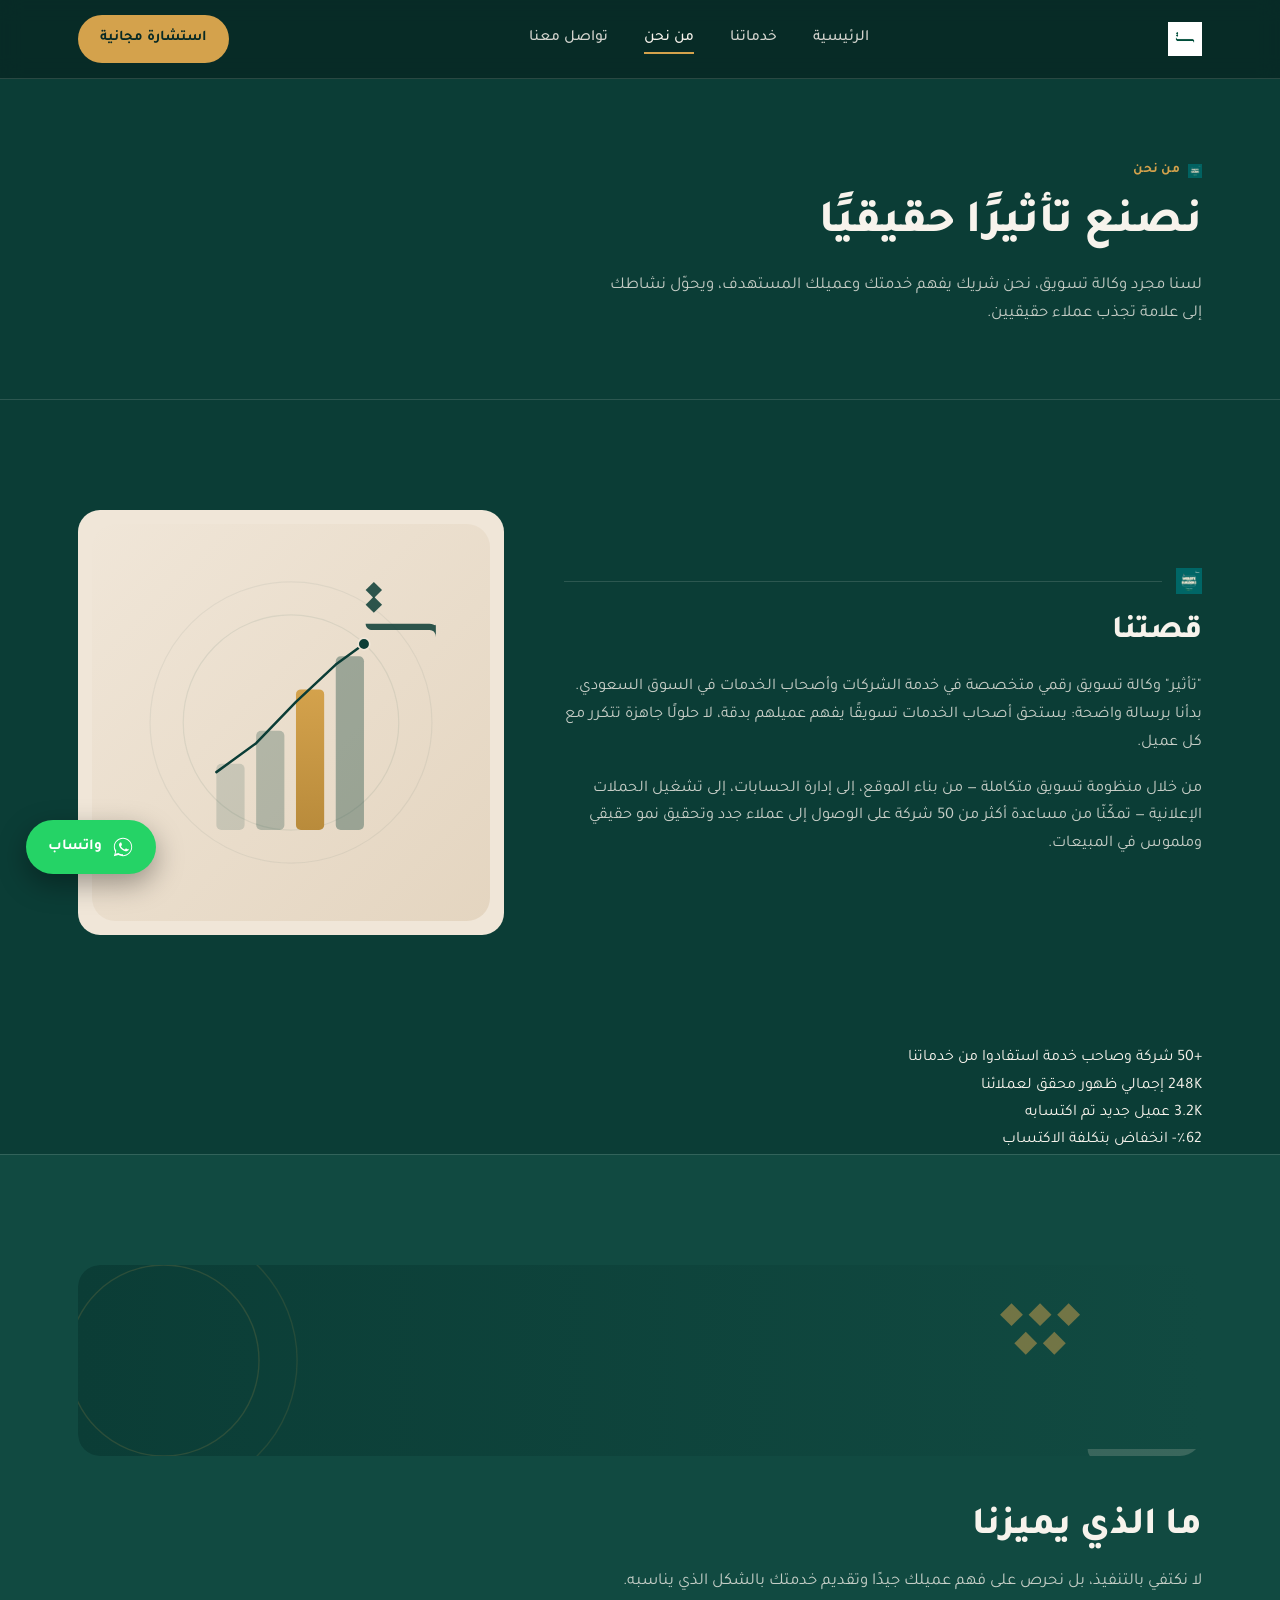
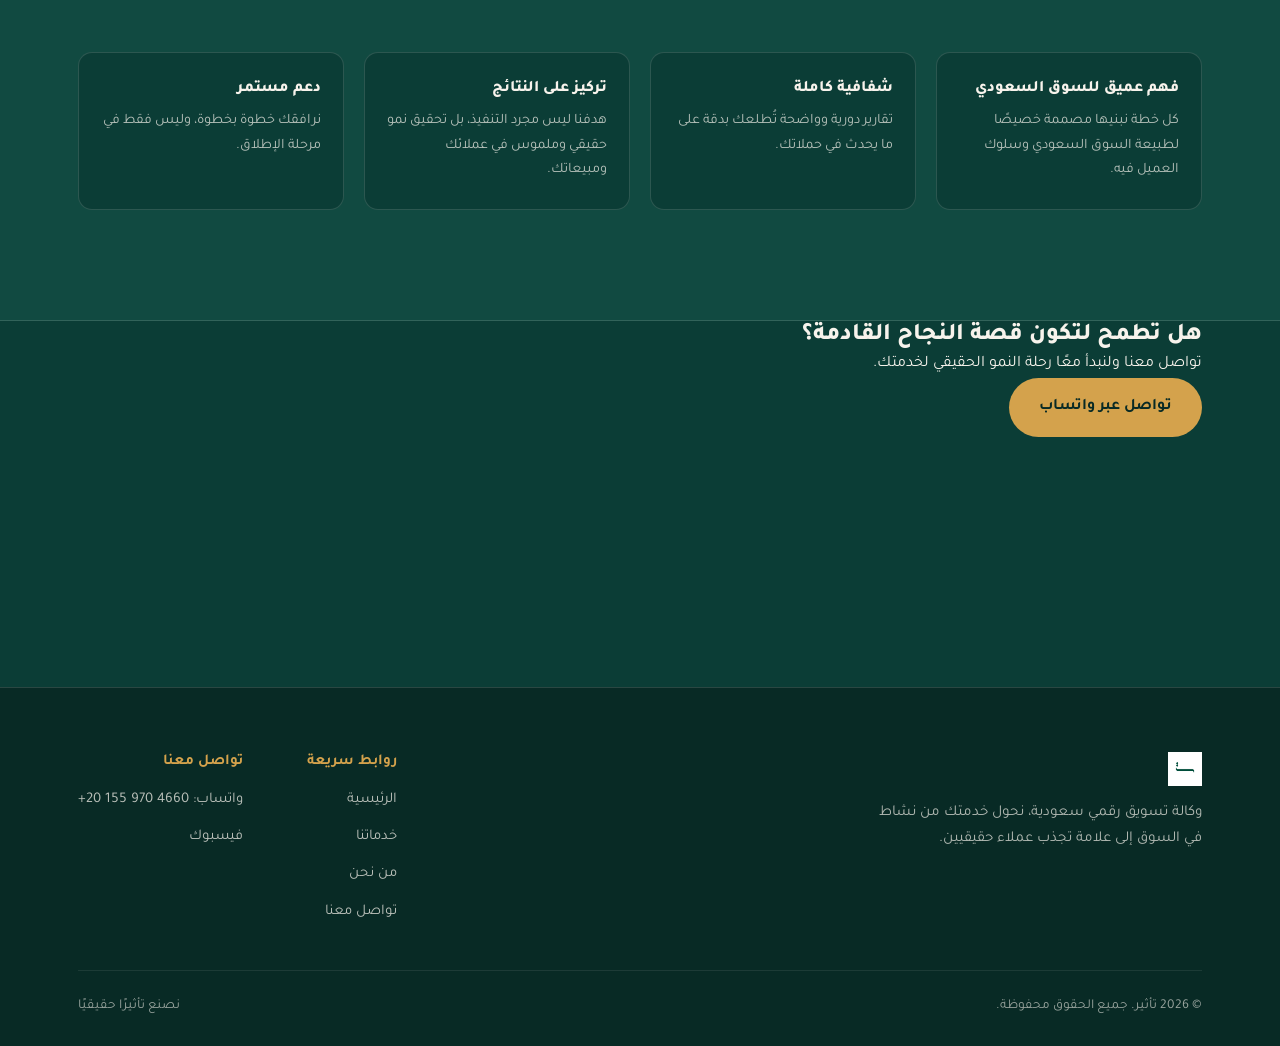
==== about.html @ dce008f6 "Initial website" ====
<!DOCTYPE html>
<html lang="ar" dir="rtl">
<head>
<meta charset="UTF-8">
<meta name="viewport" content="width=device-width, initial-scale=1.0">
<title>من نحن | تأثير</title>
<meta name="description" content="تأثير وكالة تسويق رقمي سعودية، ساعدنا أكثر من 50 شركة على تحقيق نمو حقيقي من خلال التسويق الرقمي.">
<link rel="stylesheet" href="css/style.css">
<link rel="stylesheet" href="css/inner.css">
</head>
<body>

<header class="site-header">
  <div class="wrap">
    <a href="index.html" class="brand">
      <img src="images/logo.png" alt="تأثير">
    </a>
    <nav class="main-nav">
      <ul>
        <li><a href="index.html">الرئيسية</a></li>
        <li><a href="services.html">خدماتنا</a></li>
        <li><a href="about.html" class="active">من نحن</a></li>
        <li><a href="contact.html">تواصل معنا</a></li>
      </ul>
    </nav>
    <a href="https://wa.me/201559704660" class="nav-cta" target="_blank" rel="noopener">
      استشارة مجانية
    </a>
    <button class="nav-toggle" aria-label="فتح القائمة">☰</button>
  </div>
</header>

<!-- ===================== PAGE HERO ===================== -->
<section class="page-hero">
  <div class="wrap">
    <div class="eyebrow">
      <img src="images/mark.png" class="mark" alt="">
      من نحن
    </div>
    <h1>نصنع تأثيرًا حقيقيًا</h1>
    <p>لسنا مجرد وكالة تسويق، نحن شريك يفهم خدمتك وعميلك المستهدف، ويحوّل نشاطك إلى علامة تجذب عملاء حقيقيين.</p>
  </div>
</section>

<!-- ===================== STORY ===================== -->
<section class="section">
  <div class="wrap story-grid">
    <div class="story-copy">
      <div class="mark-divider">
        <img src="images/mark.png" class="mark-icon" alt="">
        <span class="line"></span>
      </div>
      <h2>قصتنا</h2>
      <p>
        "تأثير" وكالة تسويق رقمي متخصصة في خدمة الشركات وأصحاب الخدمات في السوق السعودي.
        بدأنا برسالة واضحة: يستحق أصحاب الخدمات تسويقًا يفهم عميلهم بدقة، لا حلولًا جاهزة تتكرر مع كل عميل.
      </p>
      <p>
        من خلال منظومة تسويق متكاملة — من بناء الموقع، إلى إدارة الحسابات، إلى تشغيل الحملات الإعلانية —
        تمكّنّا من مساعدة أكثر من 50 شركة على الوصول إلى عملاء جدد وتحقيق نمو حقيقي وملموس في المبيعات.
      </p>
    </div>
    <div class="story-visual">
      <img src="images/story-visual.svg" alt="نمو مستمر في نتائج عملاء تأثير">
    </div>
  </div>
</section>

<!-- ===================== STATS ===================== -->
<section class="stats-strip">
  <div class="wrap stats-grid">
    <div class="stat">
      <span class="stat-num">+50</span>
      <span class="stat-label">شركة وصاحب خدمة استفادوا من خدماتنا</span>
    </div>
    <div class="stat">
      <span class="stat-num">248K</span>
      <span class="stat-label">إجمالي ظهور محقق لعملائنا</span>
    </div>
    <div class="stat">
      <span class="stat-num">3.2K</span>
      <span class="stat-label">عميل جديد تم اكتسابه</span>
    </div>
    <div class="stat">
      <span class="stat-num">٪62-</span>
      <span class="stat-label">انخفاض بتكلفة الاكتساب</span>
    </div>
  </div>
</section>

<!-- ===================== VALUES ===================== -->
<section class="section values-section">
  <div class="wrap">
    <img src="images/values-banner.svg" alt="" class="values-banner">
    <div class="section-head">
      <h2>ما الذي يميزنا</h2>
      <p>لا نكتفي بالتنفيذ، بل نحرص على فهم عميلك جيدًا وتقديم خدمتك بالشكل الذي يناسبه.</p>
    </div>
    <div class="values-grid">
      <div class="value-card">
        <h3>فهم عميق للسوق السعودي</h3>
        <p>كل خطة نبنيها مصممة خصيصًا لطبيعة السوق السعودي وسلوك العميل فيه.</p>
      </div>
      <div class="value-card">
        <h3>شفافية كاملة</h3>
        <p>تقارير دورية وواضحة تُطلعك بدقة على ما يحدث في حملاتك.</p>
      </div>
      <div class="value-card">
        <h3>تركيز على النتائج</h3>
        <p>هدفنا ليس مجرد التنفيذ، بل تحقيق نمو حقيقي وملموس في عملائك ومبيعاتك.</p>
      </div>
      <div class="value-card">
        <h3>دعم مستمر</h3>
        <p>نرافقك خطوة بخطوة، وليس فقط في مرحلة الإطلاق.</p>
      </div>
    </div>
  </div>
</section>

<!-- ===================== CTA BAND ===================== -->
<section class="section cta-section">
  <div class="wrap">
    <div class="cta-band cta-band-inner">
      <div>
        <h2>هل تطمح لتكون قصة النجاح القادمة؟</h2>
        <p>تواصل معنا ولنبدأ معًا رحلة النمو الحقيقي لخدمتك.</p>
      </div>
      <a href="https://wa.me/201559704660" class="btn btn-primary" target="_blank" rel="noopener">
        تواصل عبر واتساب
      </a>
    </div>
  </div>
</section>

<footer class="site-footer">
  <div class="wrap">
    <div class="footer-top">
      <div class="footer-brand">
        <a href="index.html" class="brand"><img src="images/logo.png" alt="تأثير"></a>
        <p>وكالة تسويق رقمي سعودية، نحول خدمتك من نشاط في السوق إلى علامة تجذب عملاء حقيقيين.</p>
      </div>
      <div class="footer-links">
        <div class="footer-col">
          <h4>روابط سريعة</h4>
          <ul>
            <li><a href="index.html">الرئيسية</a></li>
            <li><a href="services.html">خدماتنا</a></li>
            <li><a href="about.html">من نحن</a></li>
            <li><a href="contact.html">تواصل معنا</a></li>
          </ul>
        </div>
        <div class="footer-col">
          <h4>تواصل معنا</h4>
          <ul>
            <li><a href="https://wa.me/201559704660" target="_blank" rel="noopener">واتساب: 4660 970 155 20+</a></li>
            <li><a href="https://www.facebook.com/taathier4marketing" target="_blank" rel="noopener">فيسبوك</a></li>
          </ul>
        </div>
      </div>
    </div>
    <div class="footer-bottom">
      <span>© 2026 تأثير. جميع الحقوق محفوظة.</span>
      <span>نصنع تأثيرًا حقيقيًا</span>
    </div>
  </div>
</footer>

<a href="https://wa.me/201559704660" class="wa-float" target="_blank" rel="noopener" aria-label="تواصل عبر واتساب">
  <svg viewBox="0 0 24 24" fill="currentColor"><path d="M17.5 14.4c-.3-.1-1.7-.8-1.9-.9-.3-.1-.4-.1-.6.1-.2.3-.7.9-.8 1-.2.2-.3.2-.5.1-.3-.1-1.2-.4-2.2-1.3-.8-.7-1.4-1.6-1.6-1.9-.2-.3 0-.5.1-.6.1-.1.3-.3.4-.5.1-.1.2-.3.3-.4.1-.2 0-.3 0-.5C11 9.3 10.5 8 10.3 7.6c-.2-.4-.4-.4-.6-.4h-.5c-.2 0-.5.1-.7.3-.2.3-.9.9-.9 2.1 0 1.2.9 2.4 1 2.6.1.2 1.8 2.8 4.4 3.8.6.3 1.1.4 1.5.5.6.2 1.2.2 1.6.1.5-.1 1.7-.7 1.9-1.3.2-.6.2-1.1.2-1.2-.1-.1-.2-.2-.5-.3z"/><path d="M12 2C6.5 2 2 6.5 2 12c0 1.9.5 3.6 1.4 5.2L2 22l4.9-1.3c1.5.8 3.2 1.3 5.1 1.3 5.5 0 10-4.5 10-10S17.5 2 12 2zm0 18c-1.7 0-3.3-.5-4.6-1.3l-.3-.2-3.3.9.9-3.2-.2-.3C3.6 14.6 3 13.3 3 12c0-5 4-9 9-9s9 4 9 9-4 9-9 9z"/></svg>
  واتساب
</a>

<script src="js/main.js"></script>
</body>
</html>
---- css/style.css ----
/* ==========================================================================
   تأثير — Design Tokens
   ========================================================================== */

@import url('https://fonts.googleapis.com/css2?family=Tajawal:wght@400;500;700;800&family=Markazi+Text:wght@500;700&display=swap');

:root {
  /* Color */
  --teal-deep:   #0B3D36;   /* primary background */
  --teal-black:  #082A25;   /* deepest contrast / footer */
  --teal-mid:    #114A41;   /* card surface on dark */
  --cream:       #F0E6D8;   /* light surface, logo card */
  --cream-text:  #F7F3EC;   /* body text on dark */
  --gold:        #D4A24C;   /* accent, CTAs, highlights */
  --gold-dim:    #B98B3B;   /* gold hover/active */
  --ink:         #0B3D36;   /* body text on light */
  --line:        rgba(247, 243, 236, 0.14);

  /* Type */
  --font-display: 'Tajawal', sans-serif;
  --font-body: 'Tajawal', sans-serif;

  /* Layout */
  --max-w: 1180px;
  --radius: 14px;
  --radius-lg: 22px;
}

* { box-sizing: border-box; }

html {
  scroll-behavior: smooth;
}

@media (prefers-reduced-motion: reduce) {
  html { scroll-behavior: auto; }
  * { animation-duration: 0.01ms !important; animation-iteration-count: 1 !important; transition-duration: 0.01ms !important; }
}

body {
  margin: 0;
  font-family: var(--font-body);
  background: var(--teal-deep);
  color: var(--cream-text);
  direction: rtl;
  text-align: right;
  line-height: 1.7;
  -webkit-font-smoothing: antialiased;
}

img { max-width: 100%; display: block; }
a { color: inherit; text-decoration: none; }
ul { margin: 0; padding: 0; list-style: none; }

:focus-visible {
  outline: 2px solid var(--gold);
  outline-offset: 3px;
}

.wrap {
  max-width: var(--max-w);
  margin: 0 auto;
  padding: 0 28px;
}

h1, h2, h3, h4 {
  font-family: var(--font-display);
  font-weight: 800;
  margin: 0;
  line-height: 1.25;
}

p { margin: 0; }

.eyebrow {
  display: inline-flex;
  align-items: center;
  gap: 8px;
  font-size: 0.85rem;
  font-weight: 700;
  color: var(--gold);
  letter-spacing: 0.02em;
  margin-bottom: 14px;
}

.eyebrow .mark { width: 14px; height: 14px; opacity: 0.9; }

/* ==========================================================================
   Brand mark motif — used as recurring divider / accent (from logo)
   ========================================================================== */

.mark-divider {
  display: flex;
  align-items: center;
  gap: 14px;
  margin: 0 0 18px;
}

.mark-divider .mark-icon {
  width: 26px;
  height: auto;
  flex-shrink: 0;
}

.mark-divider .line {
  flex: 1;
  height: 1px;
  background: var(--line);
}

/* ==========================================================================
   Header / Nav
   ========================================================================== */

.site-header {
  position: sticky;
  top: 0;
  z-index: 100;
  background: rgba(8, 42, 37, 0.92);
  backdrop-filter: blur(10px);
  border-bottom: 1px solid var(--line);
}

.site-header .wrap {
  display: flex;
  align-items: center;
  justify-content: space-between;
  height: 78px;
}

.brand {
  display: flex;
  align-items: center;
  gap: 10px;
  font-weight: 800;
  font-size: 1.15rem;
}

.brand img { height: 34px; width: auto; }

.main-nav ul {
  display: flex;
  align-items: center;
  gap: 36px;
}

.main-nav a {
  font-weight: 500;
  font-size: 0.97rem;
  color: var(--cream-text);
  opacity: 0.85;
  transition: opacity 0.2s ease;
  position: relative;
  padding: 6px 0;
}

.main-nav a:hover { opacity: 1; }

.main-nav a.active { opacity: 1; }
.main-nav a.active::after {
  content: '';
  position: absolute;
  bottom: -2px;
  right: 0;
  left: 0;
  height: 2px;
  background: var(--gold);
}

.nav-cta {
  display: inline-flex;
  align-items: center;
  gap: 8px;
  background: var(--gold);
  color: var(--teal-black);
  font-weight: 700;
  font-size: 0.92rem;
  padding: 11px 22px;
  border-radius: 100px;
  transition: background 0.2s ease, transform 0.2s ease;
}

.nav-cta:hover { background: var(--cream); transform: translateY(-1px); }

.nav-toggle {
  display: none;
  background: none;
  border: none;
  color: var(--cream-text);
  font-size: 1.6rem;
  cursor: pointer;
}

/* ==========================================================================
   Buttons
   ========================================================================== */

.btn {
  display: inline-flex;
  align-items: center;
  gap: 10px;
  font-weight: 700;
  font-size: 1rem;
  padding: 16px 30px;
  border-radius: 100px;
  transition: background 0.2s ease, transform 0.2s ease, box-shadow 0.2s ease;
  border: none;
  cursor: pointer;
}

.btn-primary {
  background: var(--gold);
  color: var(--teal-black);
}
.btn-primary:hover {
  background: var(--cream);
  transform: translateY(-2px);
  box-shadow: 0 12px 28px rgba(212, 162, 76, 0.25);
}

.btn-ghost {
  background: transparent;
  color: var(--cream-text);
  border: 1.5px solid var(--line);
}
.btn-ghost:hover {
  border-color: var(--gold);
  color: var(--gold);
}

/* ==========================================================================
   Footer
   ========================================================================== */

.site-footer {
  background: var(--teal-black);
  border-top: 1px solid var(--line);
  padding: 64px 0 28px;
  margin-top: 140px;
}

.footer-top {
  display: flex;
  justify-content: space-between;
  gap: 48px;
  padding-bottom: 44px;
  flex-wrap: wrap;
}

.footer-brand { max-width: 340px; }
.footer-brand .brand { margin-bottom: 14px; }
.footer-brand p { opacity: 0.7; font-size: 0.95rem; }

.footer-links {
  display: flex;
  gap: 64px;
  flex-wrap: wrap;
}

.footer-col h4 {
  font-size: 0.95rem;
  color: var(--gold);
  margin-bottom: 16px;
  font-weight: 700;
}

.footer-col ul { display: flex; flex-direction: column; gap: 10px; }
.footer-col a { opacity: 0.75; font-size: 0.93rem; transition: opacity 0.2s; }
.footer-col a:hover { opacity: 1; color: var(--gold); }

.footer-bottom {
  border-top: 1px solid var(--line);
  padding-top: 24px;
  display: flex;
  justify-content: space-between;
  align-items: center;
  flex-wrap: wrap;
  gap: 12px;
  font-size: 0.85rem;
  opacity: 0.6;
}

/* ==========================================================================
   WhatsApp Floating Button
   ========================================================================== */

.wa-float {
  position: fixed;
  bottom: 26px;
  left: 26px;
  z-index: 200;
  display: flex;
  align-items: center;
  gap: 10px;
  background: #25D366;
  color: #fff;
  padding: 14px 22px;
  border-radius: 100px;
  font-weight: 700;
  font-size: 0.95rem;
  box-shadow: 0 10px 28px rgba(0,0,0,0.35);
  transition: transform 0.2s ease;
}
.wa-float:hover { transform: translateY(-3px); }
.wa-float svg { width: 22px; height: 22px; flex-shrink: 0; }

/* ==========================================================================
   Section utility
   ========================================================================== */

.section {
  padding: 110px 0;
}

.section-head {
  max-width: 640px;
  margin-bottom: 56px;
}

.section-head h2 {
  font-size: clamp(1.8rem, 3vw, 2.5rem);
  margin-bottom: 16px;
}

.section-head p {
  font-size: 1.05rem;
  opacity: 0.78;
}

@media (max-width: 880px) {
  .main-nav { display: none; }
  .main-nav.open {
    display: block;
    position: absolute;
    top: 78px;
    right: 0;
    left: 0;
    background: var(--teal-black);
    border-bottom: 1px solid var(--line);
    padding: 20px 28px 28px;
  }
  .main-nav.open ul { flex-direction: column; align-items: flex-start; gap: 18px; }
  .nav-toggle { display: block; }
  .nav-cta { display: none; }
  .section { padding: 72px 0; }
  .footer-top { flex-direction: column; }
}
---- css/inner.css ----
/* ==========================================================================
   Inner pages — shared components (Services, About, Contact)
   ========================================================================== */

.page-hero {
  padding: 80px 0 70px;
  border-bottom: 1px solid var(--line);
}

.page-hero h1 {
  font-size: clamp(2rem, 3.6vw, 2.9rem);
  margin-bottom: 18px;
  max-width: 780px;
}

.page-hero p {
  font-size: 1.05rem;
  opacity: 0.78;
  max-width: 600px;
}

/* ===================== Service Detail Blocks ===================== */

.service-detail {
  display: grid;
  grid-template-columns: 110px 1fr;
  gap: 36px;
  padding: 48px 0;
  border-bottom: 1px solid var(--line);
}

.service-detail:first-child { padding-top: 0; }
.service-detail:last-child { border-bottom: none; }

.service-detail-num {
  font-family: var(--font-display);
  font-weight: 800;
  font-size: 2.6rem;
  color: var(--gold);
  opacity: 0.5;
}

.service-detail-body h2 {
  font-size: 1.5rem;
  margin-bottom: 14px;
}

.service-detail-body > p {
  font-size: 1rem;
  opacity: 0.78;
  max-width: 620px;
  margin-bottom: 20px;
}

.detail-list {
  display: flex;
  flex-direction: column;
  gap: 10px;
}

.detail-list li {
  position: relative;
  padding-right: 24px;
  font-size: 0.96rem;
  opacity: 0.85;
}

.detail-list li::before {
  content: '';
  position: absolute;
  right: 0;
  top: 9px;
  width: 7px;
  height: 7px;
  border-radius: 50%;
  background: var(--gold);
}

/* ===================== Process Steps ===================== */

.process-grid {
  display: grid;
  grid-template-columns: repeat(4, 1fr);
  gap: 22px;
}

.process-step {
  background: var(--teal-mid);
  border: 1px solid var(--line);
  border-radius: var(--radius);
  padding: 30px 24px;
}

.step-num {
  display: inline-flex;
  align-items: center;
  justify-content: center;
  width: 38px;
  height: 38px;
  border-radius: 50%;
  background: var(--gold);
  color: var(--teal-black);
  font-weight: 800;
  font-family: var(--font-display);
  margin-bottom: 18px;
}

.process-step h3 { font-size: 1.05rem; margin-bottom: 8px; }
.process-step p { font-size: 0.9rem; opacity: 0.72; }

/* ===================== About: Story ===================== */

.story-grid {
  display: grid;
  grid-template-columns: 1.2fr 0.8fr;
  gap: 60px;
  align-items: center;
}

.story-copy h2 { font-size: 2rem; margin-bottom: 22px; }
.story-copy p {
  font-size: 1.02rem;
  opacity: 0.8;
  margin-bottom: 18px;
}

.story-visual {
  background: var(--cream);
  border-radius: var(--radius-lg);
  padding: 14px;
  overflow: hidden;
}

.story-visual img { width: 100%; height: auto; display: block; border-radius: calc(var(--radius-lg) - 8px); }

/* ===================== About: Values ===================== */

.values-section { background: var(--teal-mid); border-top: 1px solid var(--line); border-bottom: 1px solid var(--line); }

.values-grid {
  display: grid;
  grid-template-columns: repeat(4, 1fr);
  gap: 20px;
}

.value-card {
  background: var(--teal-deep);
  border: 1px solid var(--line);
  border-radius: var(--radius);
  padding: 26px 22px;
}

.value-card h3 { font-size: 1rem; margin-bottom: 10px; }
.value-card p { font-size: 0.9rem; opacity: 0.72; }

/* ===================== Contact ===================== */

.contact-hero {
  padding: 100px 0;
  border-bottom: 1px solid var(--line);
  position: relative;
  overflow: hidden;
}

.contact-hero::before {
  content: '';
  position: absolute;
  inset: -30% 35% auto auto;
  width: 500px;
  height: 500px;
  background: radial-gradient(circle, rgba(212,162,76,0.14) 0%, transparent 70%);
  pointer-events: none;
}

.contact-hero-inner {
  text-align: center;
  max-width: 620px;
  margin: 0 auto;
  display: flex;
  flex-direction: column;
  align-items: center;
  position: relative;
}

.contact-hero-inner .eyebrow { justify-content: center; }

.contact-hero-inner h1 {
  font-size: clamp(2rem, 4vw, 2.8rem);
  margin-bottom: 16px;
}

.contact-hero-inner p {
  font-size: 1.05rem;
  opacity: 0.78;
  margin-bottom: 36px;
}

.btn-large {
  padding: 19px 38px;
  font-size: 1.05rem;
}

.contact-number {
  display: block;
  margin-top: 18px;
  font-size: 0.95rem;
  opacity: 0.6;
  direction: ltr;
}

.social-section { text-align: center; }
.social-inner {
  display: flex;
  flex-direction: column;
  align-items: center;
  gap: 22px;
}
.social-inner h2 { font-size: 1.6rem; }

/* ===================== Values banner image ===================== */

.values-banner {
  width: 100%;
  height: auto;
  border-radius: var(--radius-lg);
  margin-bottom: 48px;
}

/* ===================== CTA as inner section (About page pattern) ===================== */

.cta-section {
  padding-top: 0;
}

.cta-section .cta-band {
  margin: 0;
  max-width: none;
}

@media (max-width: 880px) {
  .service-detail { grid-template-columns: 1fr; gap: 14px; }
  .process-grid { grid-template-columns: repeat(2, 1fr); }
  .story-grid { grid-template-columns: 1fr; }
  .story-visual { order: -1; }
  .values-grid { grid-template-columns: repeat(2, 1fr); }
}

@media (max-width: 560px) {
  .process-grid { grid-template-columns: 1fr; }
  .values-grid { grid-template-columns: 1fr; }
}
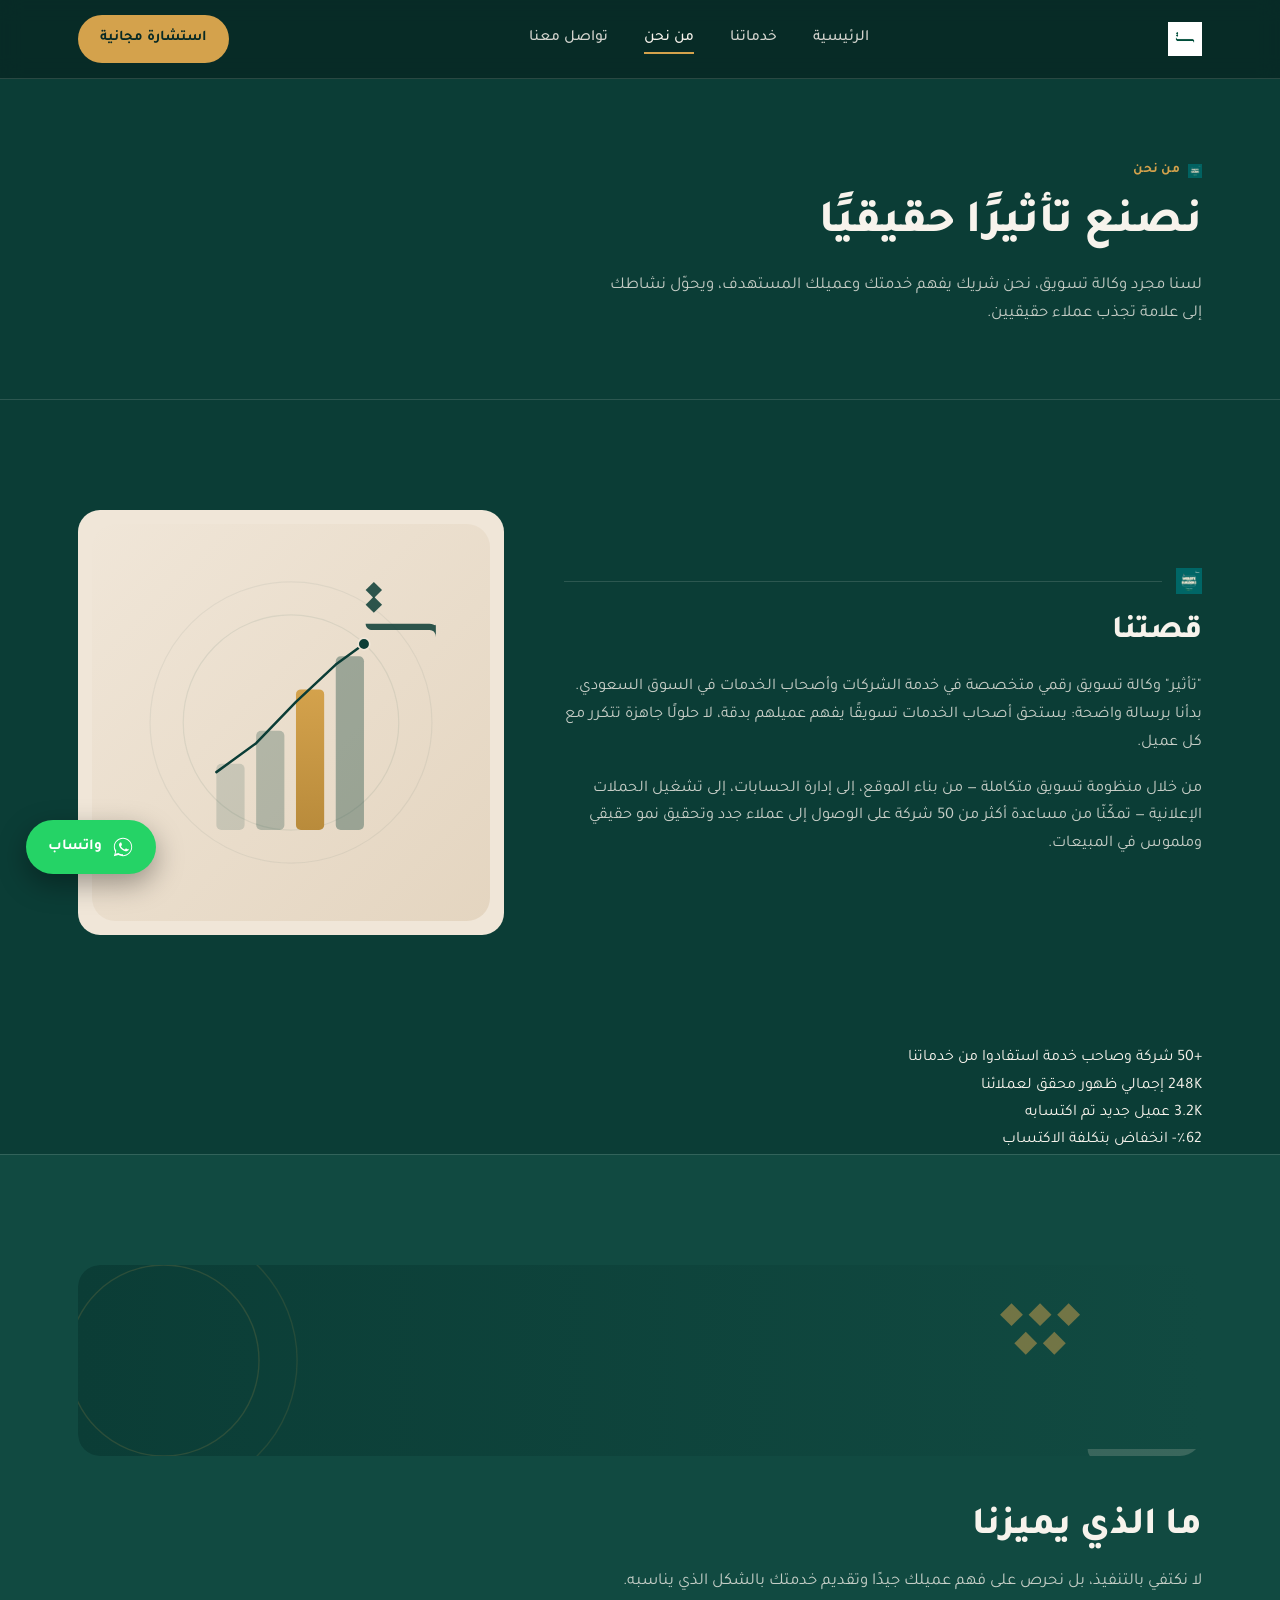
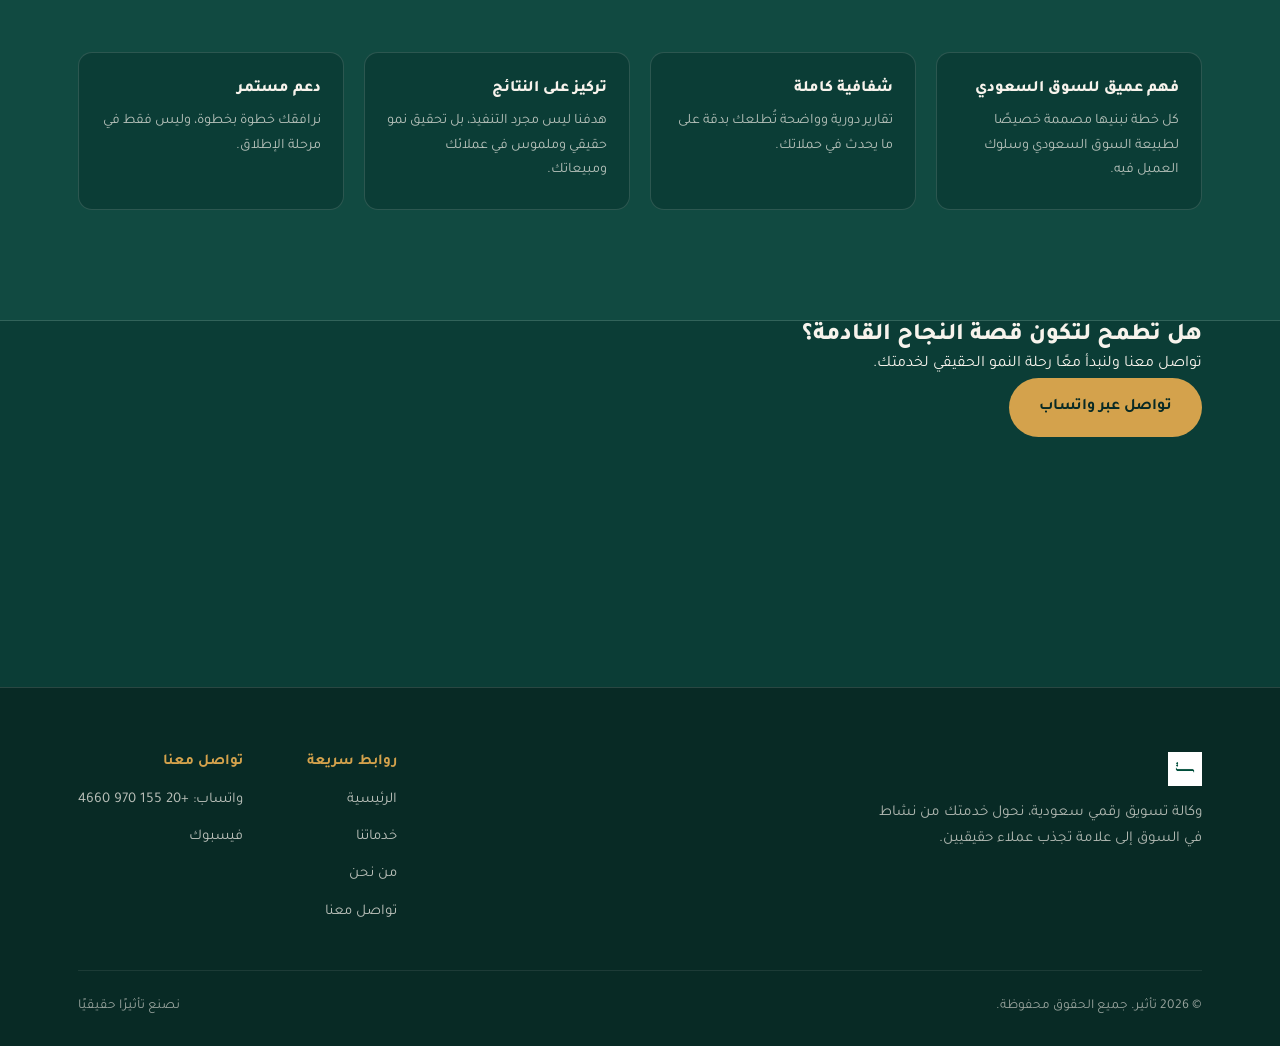
==== commit f261496d: "Enhance site with SEO, testimonials, and UX polish. Add Open Graph meta, structured data, sitemap, c" ====
--- a/about.html
+++ b/about.html
@@ -5,10 +5,24 @@
 <meta name="viewport" content="width=device-width, initial-scale=1.0">
 <title>من نحن | تأثير</title>
 <meta name="description" content="تأثير وكالة تسويق رقمي سعودية، ساعدنا أكثر من 50 شركة على تحقيق نمو حقيقي من خلال التسويق الرقمي.">
+<link rel="icon" href="images/mark.png" type="image/png">
+<link rel="apple-touch-icon" href="images/logo.png">
+<meta name="theme-color" content="#0B3D36">
+<meta property="og:type" content="website">
+<meta property="og:locale" content="ar_SA">
+<meta property="og:site_name" content="تأثير">
+<meta property="og:title" content="من نحن | تأثير">
+<meta property="og:description" content="تأثير وكالة تسويق رقمي سعودية، ساعدنا أكثر من 50 شركة على تحقيق نمو حقيقي من خلال التسويق الرقمي.">
+<meta property="og:image" content="https://mohamedsa3d04.github.io/Taathier-Website/images/hero.png">
+<meta property="og:url" content="https://mohamedsa3d04.github.io/Taathier-Website/about.html">
+<meta name="twitter:card" content="summary_large_image">
+<link rel="canonical" href="https://mohamedsa3d04.github.io/Taathier-Website/about.html">
 <link rel="stylesheet" href="css/style.css">
 <link rel="stylesheet" href="css/inner.css">
 </head>
 <body>
+
+<a href="#main-content" class="skip-link">انتقل إلى المحتوى</a>
 
 <header class="site-header">
   <div class="wrap">
@@ -31,6 +45,7 @@
 </header>
 
 <!-- ===================== PAGE HERO ===================== -->
+<main id="main-content">
 <section class="page-hero">
   <div class="wrap">
     <div class="eyebrow">
@@ -61,7 +76,7 @@
       </p>
     </div>
     <div class="story-visual">
-      <img src="images/story-visual.svg" alt="نمو مستمر في نتائج عملاء تأثير">
+      <img src="images/story-visual.svg" alt="نمو مستمر في نتائج عملاء تأثير" loading="lazy">
     </div>
   </div>
 </section>
@@ -91,7 +106,7 @@
 <!-- ===================== VALUES ===================== -->
 <section class="section values-section">
   <div class="wrap">
-    <img src="images/values-banner.svg" alt="" class="values-banner">
+    <img src="images/values-banner.svg" alt="" class="values-banner" loading="lazy">
     <div class="section-head">
       <h2>ما الذي يميزنا</h2>
       <p>لا نكتفي بالتنفيذ، بل نحرص على فهم عميلك جيدًا وتقديم خدمتك بالشكل الذي يناسبه.</p>
@@ -131,6 +146,7 @@
     </div>
   </div>
 </section>
+</main>
 
 <footer class="site-footer">
   <div class="wrap">
@@ -152,7 +168,7 @@
         <div class="footer-col">
           <h4>تواصل معنا</h4>
           <ul>
-            <li><a href="https://wa.me/201559704660" target="_blank" rel="noopener">واتساب: 4660 970 155 20+</a></li>
+            <li><a href="https://wa.me/201559704660" target="_blank" rel="noopener">واتساب: +20 155 970 4660</a></li>
             <li><a href="https://www.facebook.com/taathier4marketing" target="_blank" rel="noopener">فيسبوك</a></li>
           </ul>
         </div>
--- a/css/style.css
+++ b/css/style.css
@@ -2,7 +2,7 @@
    تأثير — Design Tokens
    ========================================================================== */
 
-@import url('https://fonts.googleapis.com/css2?family=Tajawal:wght@400;500;700;800&family=Markazi+Text:wght@500;700&display=swap');
+@import url('https://fonts.googleapis.com/css2?family=Tajawal:wght@400;500;700;800&display=swap');
 
 :root {
   /* Color */
@@ -48,6 +48,23 @@
   -webkit-font-smoothing: antialiased;
 }
 
+.skip-link {
+  position: absolute;
+  top: -100%;
+  right: 16px;
+  z-index: 200;
+  padding: 10px 18px;
+  background: var(--gold);
+  color: var(--teal-black);
+  font-weight: 700;
+  border-radius: 0 0 var(--radius) var(--radius);
+  transition: top 0.2s ease;
+}
+
+.skip-link:focus {
+  top: 0;
+}
+
 img { max-width: 100%; display: block; }
 a { color: inherit; text-decoration: none; }
 ul { margin: 0; padding: 0; list-style: none; }
@@ -119,6 +136,12 @@
   background: rgba(8, 42, 37, 0.92);
   backdrop-filter: blur(10px);
   border-bottom: 1px solid var(--line);
+  transition: box-shadow 0.25s ease, background 0.25s ease;
+}
+
+.site-header.scrolled {
+  background: rgba(8, 42, 37, 0.98);
+  box-shadow: 0 8px 24px rgba(0, 0, 0, 0.22);
 }
 
 .site-header .wrap {
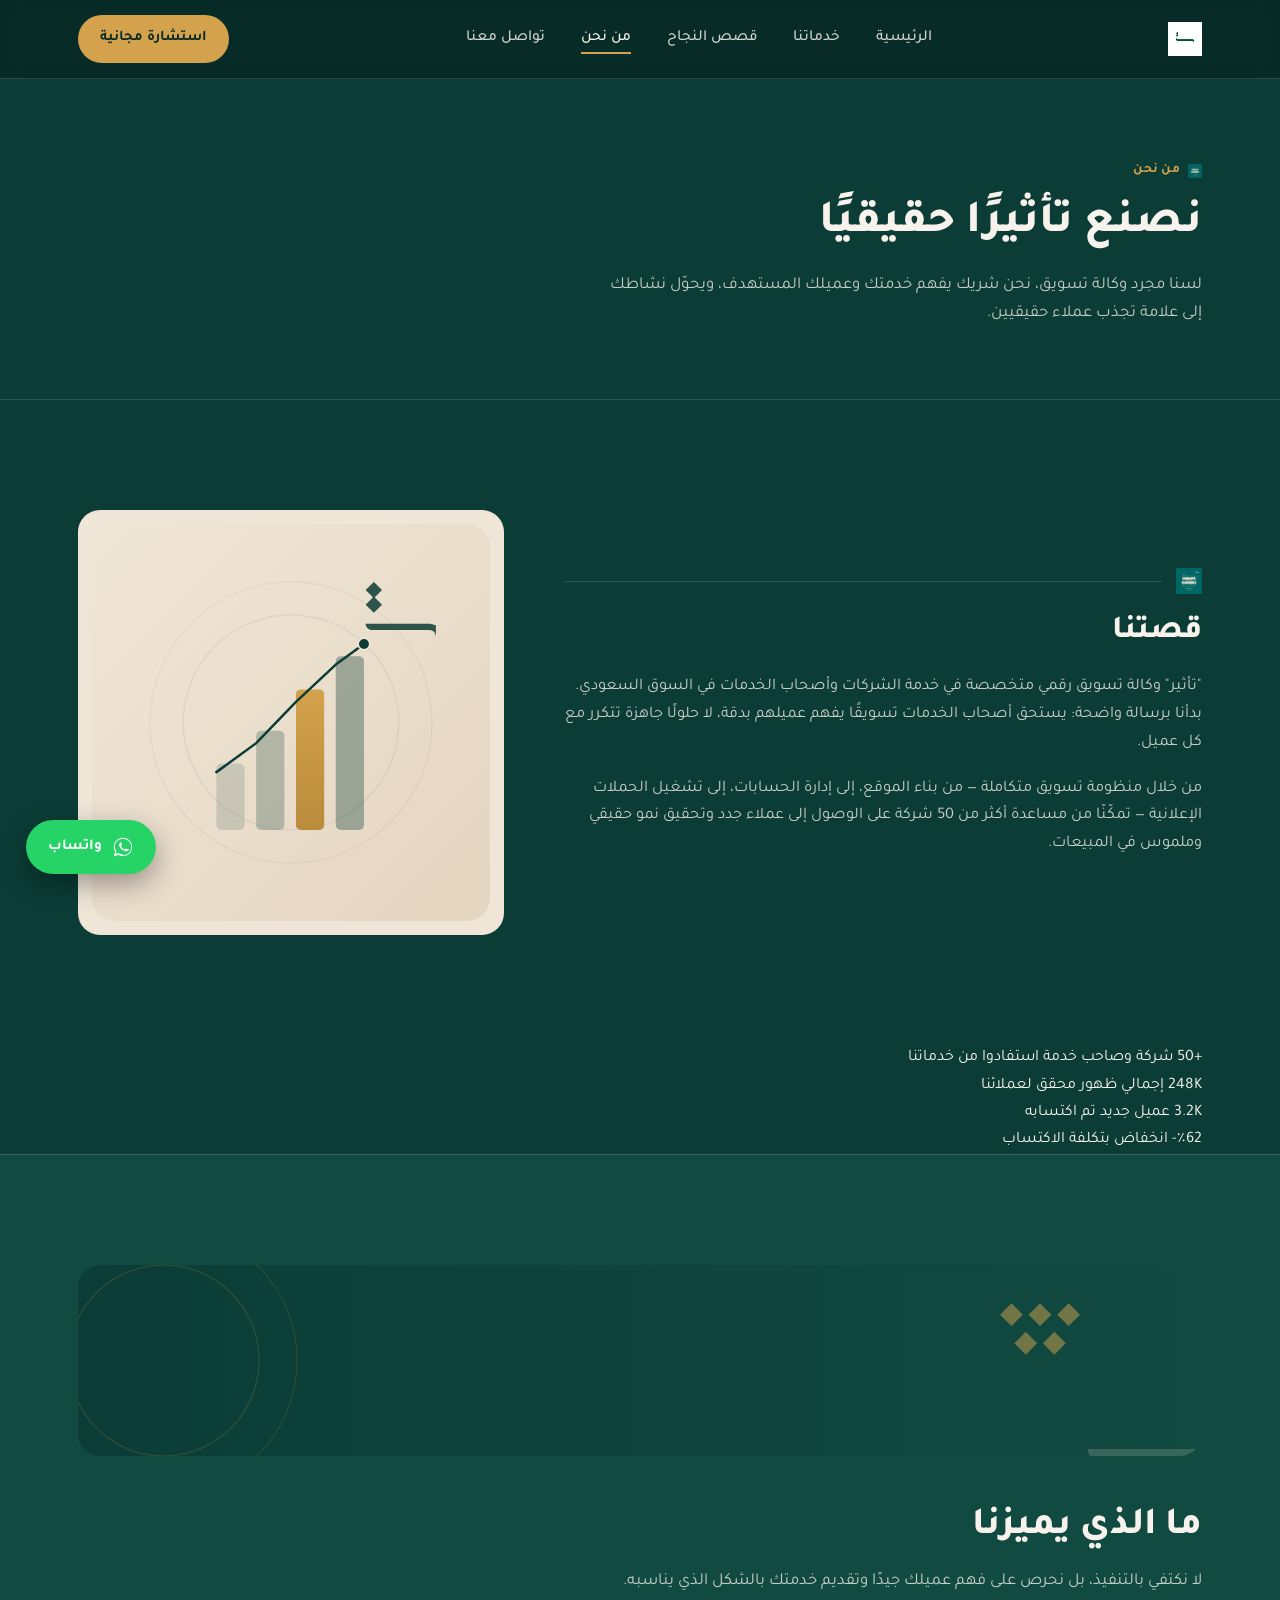
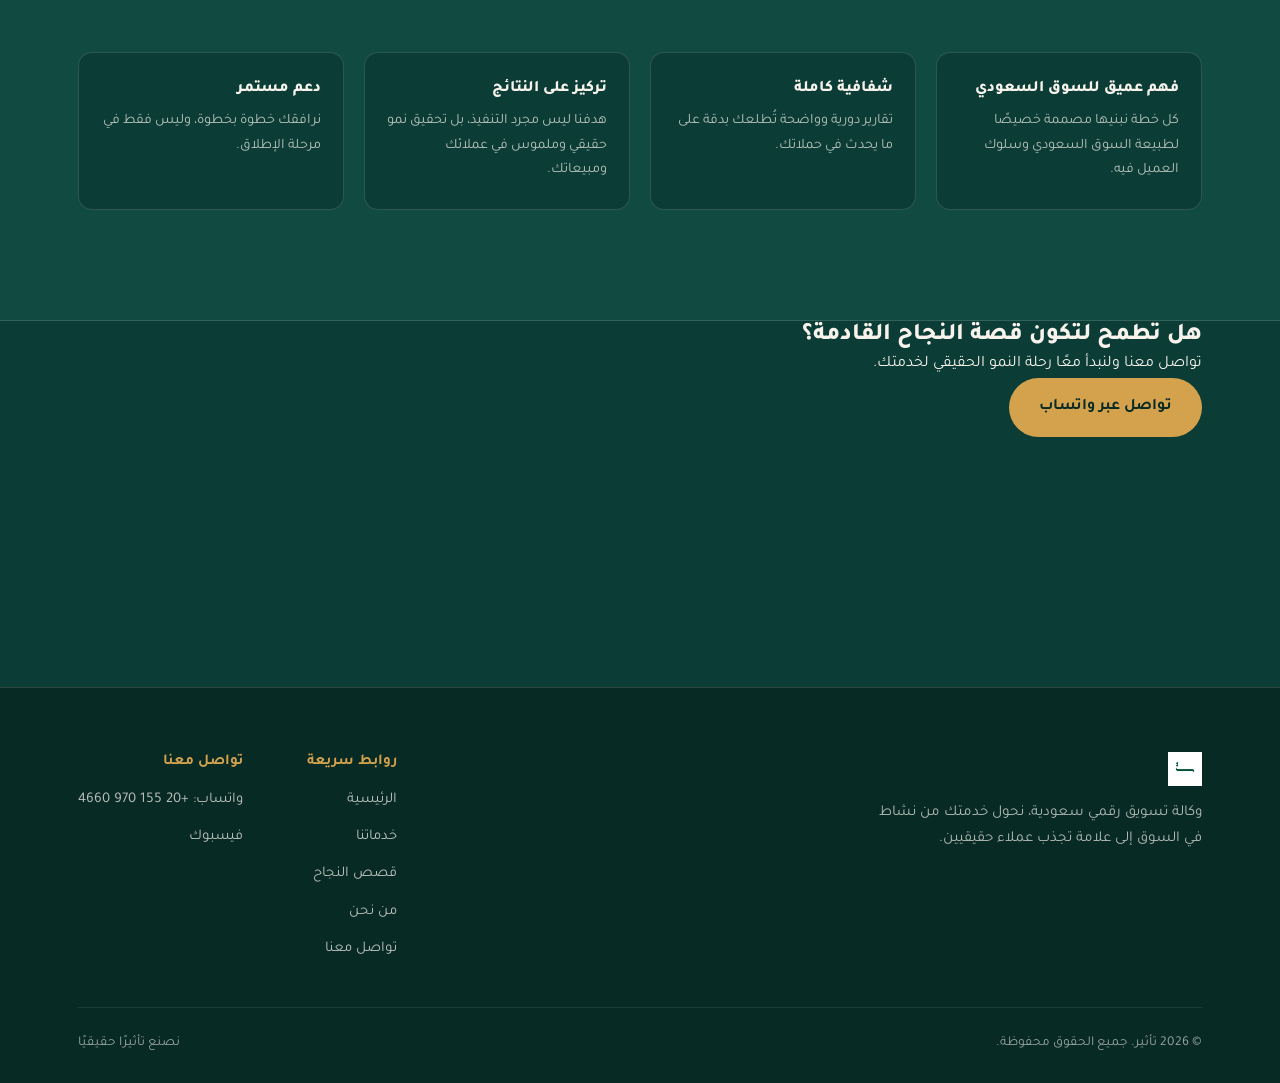
==== commit 09ed0da1: "." ====
--- a/about.html
+++ b/about.html
@@ -33,6 +33,7 @@
       <ul>
         <li><a href="index.html">الرئيسية</a></li>
         <li><a href="services.html">خدماتنا</a></li>
+        <li><a href="case-studies.html">قصص النجاح</a></li>
         <li><a href="about.html" class="active">من نحن</a></li>
         <li><a href="contact.html">تواصل معنا</a></li>
       </ul>
@@ -161,6 +162,7 @@
           <ul>
             <li><a href="index.html">الرئيسية</a></li>
             <li><a href="services.html">خدماتنا</a></li>
+            <li><a href="case-studies.html">قصص النجاح</a></li>
             <li><a href="about.html">من نحن</a></li>
             <li><a href="contact.html">تواصل معنا</a></li>
           </ul>
